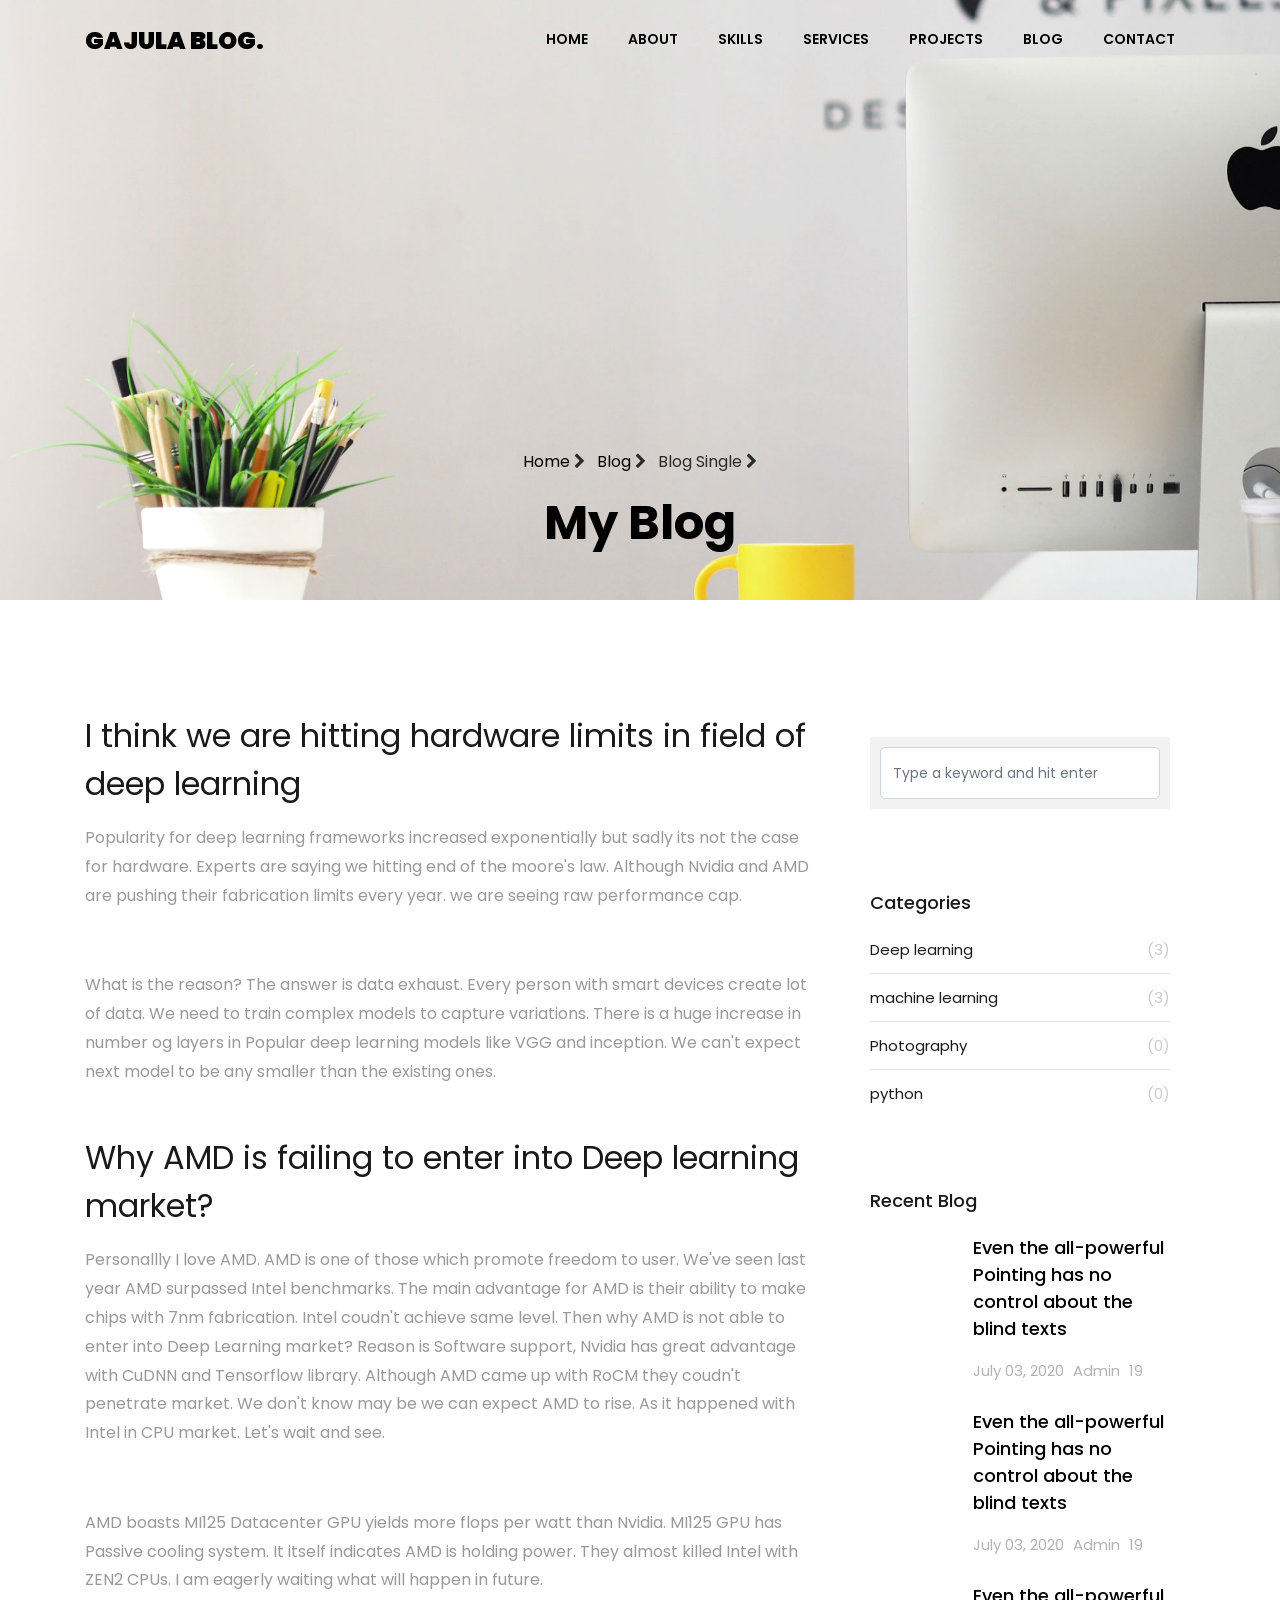
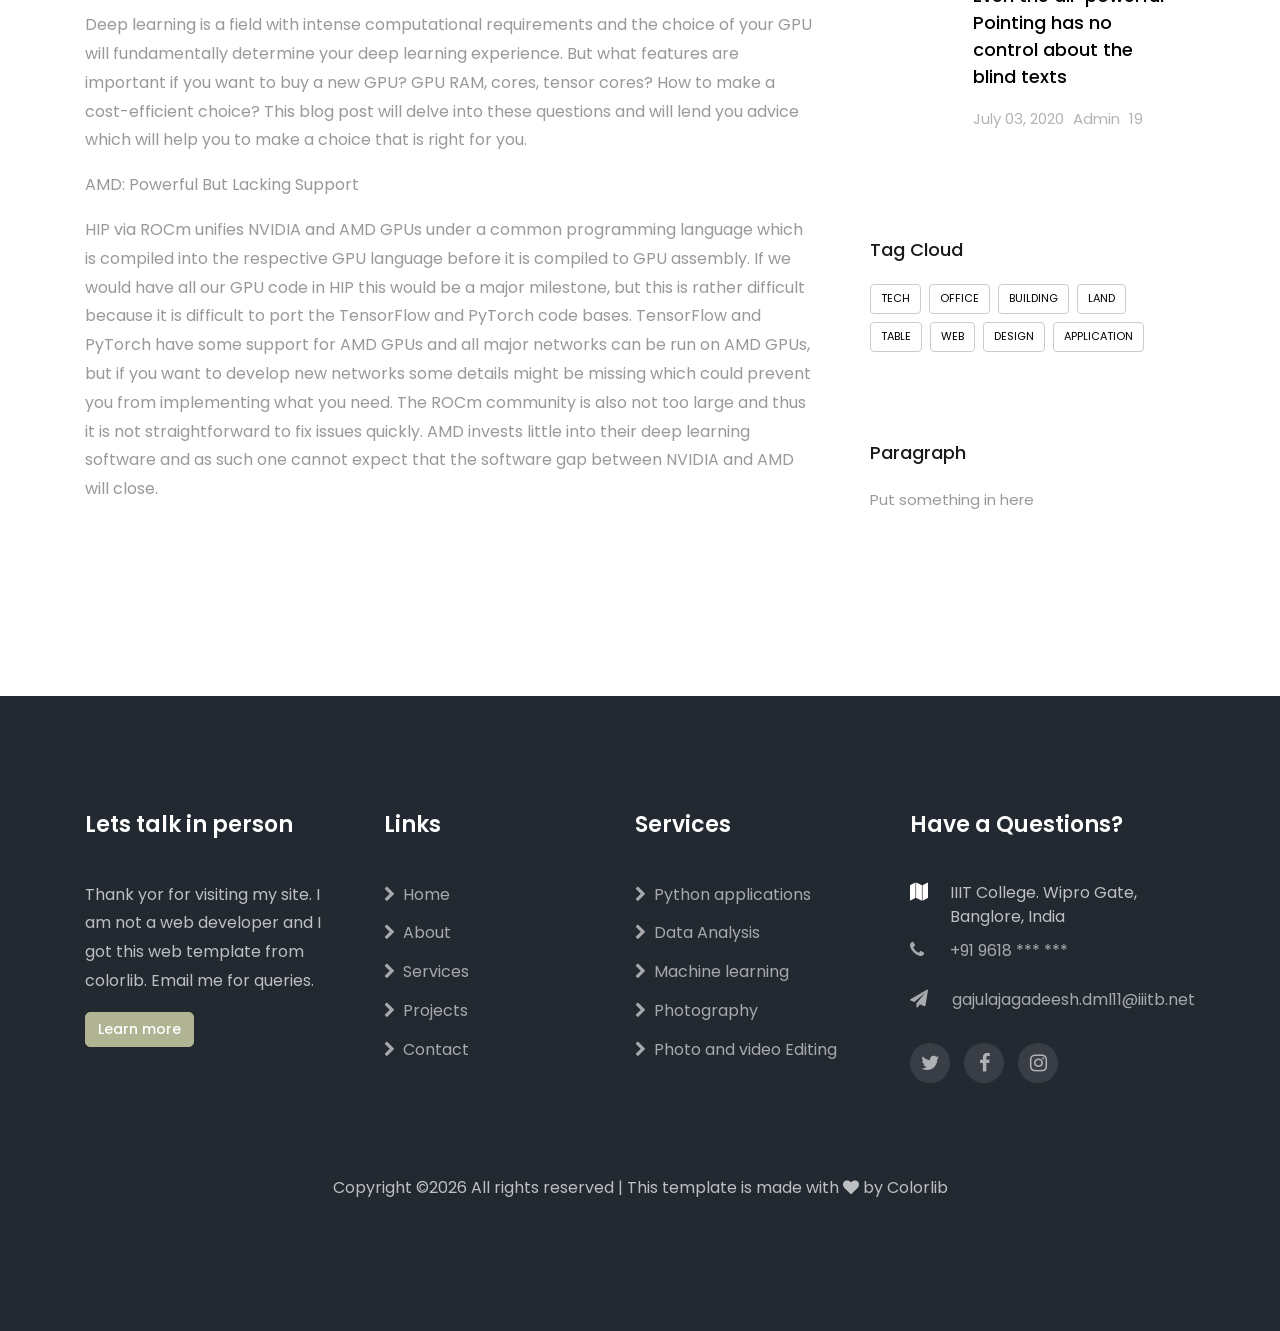
==== single.html @ 74fa5f00 "initial release" ====
<!DOCTYPE html>
<html lang="en">
<head>
  <title>Jagadeesh Gajula blog</title>
  <meta charset="utf-8">
  <meta name="viewport" content="width=device-width, initial-scale=1, shrink-to-fit=no">
  
  <link href="https://fonts.googleapis.com/css?family=Poppins:100,200,300,400,500,600,700,800,900" rel="stylesheet">

  <link rel="stylesheet" href="https://stackpath.bootstrapcdn.com/font-awesome/4.7.0/css/font-awesome.min.css">

  <link rel="stylesheet" href="css/animate.css">
  
  <link rel="stylesheet" href="css/owl.carousel.min.css">
  <link rel="stylesheet" href="css/owl.theme.default.min.css">
  <link rel="stylesheet" href="css/magnific-popup.css">
  
  <link rel="stylesheet" href="css/flaticon.css">
  <link rel="stylesheet" href="css/style.css">
</head>
<body data-spy="scroll" data-target=".site-navbar-target" data-offset="300">
 
 
  <nav class="navbar navbar-expand-lg navbar-dark ftco_navbar bg-dark ftco-navbar-light site-navbar-target" id="ftco-navbar">
   <div class="container">
     <a class="navbar-brand" href="index.html">Gajula Blog<span>.</span></a>
     <button class="navbar-toggler js-fh5co-nav-toggle fh5co-nav-toggle" type="button" data-toggle="collapse" data-target="#ftco-nav" aria-controls="ftco-nav" aria-expanded="false" aria-label="Toggle navigation">
       <span class="oi oi-menu"></span> Menu
     </button>

     <div class="collapse navbar-collapse" id="ftco-nav">
       <ul class="navbar-nav nav ml-auto">
         <li class="nav-item"><a href="index.html#home-section" class="nav-link"><span>Home</span></a></li>
         <li class="nav-item"><a href="index.html#about-section" class="nav-link"><span>About</span></a></li>
         <li class="nav-item"><a href="index.html#skills-section" class="nav-link"><span>Skills</span></a></li>
         <li class="nav-item"><a href="index.html#services-section" class="nav-link"><span>Services</span></a></li>
         <li class="nav-item"><a href="index.html#projects-section" class="nav-link"><span>Projects</span></a></li>
         <li class="nav-item"><a href="index.html#blog-section" class="nav-link"><span>Blog</span></a></li>
         <li class="nav-item"><a href="index.html#contact-section" class="nav-link"><span>Contact</span></a></li>
       </ul>
     </div>
   </div>
 </nav>
 
 <section class="hero-wrap hero-wrap-2" style="background-image: url('images/bg_4.jpg');" data-stellar-background-ratio="0.5">
  <div class="overlay"></div>
  <div class="container">
    <div class="row no-gutters slider-text align-items-end justify-content-center">
      <div class="col-md-9 ftco-animate pb-5 text-center">
       <p class="breadcrumbs"><span class="mr-2"><a href="index.html">Home <i class="fa fa-chevron-right"></i></a></span> <span class="mr-2"><a href="#">Blog <i class="fa fa-chevron-right"></i></a></span> <span>Blog Single <i class="fa fa-chevron-right"></i></span></p>
       <h1 class="mb-0 bread">My Blog</h1>
     </div>
   </div>
 </div>
</section>


<section class="ftco-section">
  <div class="container">
    <div class="row">
      <div class="col-lg-8 ftco-animate">
        <h2 class="mb-3">I think we are hitting hardware limits in field of deep learning </h2>
        <p> Popularity for deep learning frameworks increased exponentially but sadly its not the case for hardware. Experts are saying we hitting end of the moore's law. Although Nvidia and AMD are pushing their fabrication limits every year. we are seeing raw performance cap. </p>
        <p>
          <img src="images/image_3.jpg" alt="" class="img-fluid">
        </p>
        <p> What is the reason? The answer is data exhaust. Every person with smart devices create lot of data. We need to train complex models to capture variations. There is a huge increase in number og layers in Popular deep learning models like VGG and inception. We can't expect next model to be any smaller than the existing ones.  </p>
        <h2 class="mb-3 mt-5">Why AMD is failing to enter into Deep learning market?  </h2>
        <p> Personallly I love AMD. AMD is one of those which promote freedom to user. We've seen last year AMD surpassed Intel benchmarks. The main advantage for AMD is their ability to make chips with 7nm fabrication. Intel coudn't achieve same level. Then why AMD is not able to enter into Deep Learning market? Reason is Software support, Nvidia has great advantage with CuDNN and Tensorflow library. Although AMD came up with RoCM they coudn't penetrate market. We don't know may be we can expect AMD to rise. As it happened with Intel in CPU market. Let's wait and see.</p>
        <p>
          <img src="images/image_4.jpg" alt="" class="img-fluid">
        </p>
        <p>AMD boasts MI125 Datacenter GPU yields more flops per watt than Nvidia. MI125 GPU has Passive cooling system. It itself indicates AMD is holding power. They almost killed Intel with ZEN2 CPUs. I am eagerly waiting what will happen in future.</p>
        <p>Deep learning is a field with intense computational requirements and the choice of your GPU will fundamentally determine your deep learning experience. But what features are important if you want to buy a new GPU? GPU RAM, cores, tensor cores? How to make a cost-efficient choice? This blog post will delve into these questions and will lend you advice which will help you to make a choice that is right for you.</p>
        <p>AMD: Powerful But Lacking Support</p>
        <p>HIP via ROCm unifies NVIDIA and AMD GPUs under a common programming language which is compiled into the respective GPU language before it is compiled to GPU assembly. If we would have all our GPU code in HIP this would be a major milestone, but this is rather difficult because it is difficult to port the TensorFlow and PyTorch code bases. TensorFlow and PyTorch have some support for AMD GPUs and all major networks can be run on AMD GPUs, but if you want to develop new networks some details might be missing which could prevent you from implementing what you need. The ROCm community is also not too large and thus it is not straightforward to fix issues quickly. AMD invests little into their deep learning software and as such one cannot expect that the software gap between NVIDIA and AMD will close.</p>

        



       
      </div> <!-- .col-md-8 -->
      <div class="col-lg-4 sidebar ftco-animate">
        <div class="sidebar-box">
          <form action="#" class="search-form">
            <div class="form-group">
              <span class="icon icon-search"></span>
              <input type="text" class="form-control" placeholder="Type a keyword and hit enter">
            </div>
          </form>
        </div>
        <div class="sidebar-box ftco-animate">
         <h3 class="heading-sidebar">Categories</h3>
         <ul class="categories">
          <li><a href="#">Deep learning <span>(3)</span></a></li>
          <li><a href="#">machine learning <span>(3)</span></a></li>
          <li><a href="#">Photography <span>(0)</span></a></li>
          <li><a href="#">python <span>(0)</span></a></li>
        </ul>
      </div>

      <div class="sidebar-box ftco-animate">
        <h3 class="heading-sidebar">Recent Blog</h3>
        <div class="block-21 mb-4 d-flex">
          <a class="blog-img mr-4" style="background-image: url(images/image_1.jpg);"></a>
          <div class="text">
            <h3 class="heading"><a href="#">Even the all-powerful Pointing has no control about the blind texts</a></h3>
            <div class="meta">
              <div><a href="#"><span class="icon-calendar"></span> July 03, 2020</a></div>
              <div><a href="#"><span class="icon-person"></span> Admin</a></div>
              <div><a href="#"><span class="icon-chat"></span> 19</a></div>
            </div>
          </div>
        </div>
        <div class="block-21 mb-4 d-flex">
          <a class="blog-img mr-4" style="background-image: url(images/image_2.jpg);"></a>
          <div class="text">
            <h3 class="heading"><a href="#">Even the all-powerful Pointing has no control about the blind texts</a></h3>
            <div class="meta">
              <div><a href="#"><span class="icon-calendar"></span> July 03, 2020</a></div>
              <div><a href="#"><span class="icon-person"></span> Admin</a></div>
              <div><a href="#"><span class="icon-chat"></span> 19</a></div>
            </div>
          </div>
        </div>
        <div class="block-21 mb-4 d-flex">
          <a class="blog-img mr-4" style="background-image: url(images/image_3.jpg);"></a>
          <div class="text">
            <h3 class="heading"><a href="#">Even the all-powerful Pointing has no control about the blind texts</a></h3>
            <div class="meta">
              <div><a href="#"><span class="icon-calendar"></span> July 03, 2020</a></div>
              <div><a href="#"><span class="icon-person"></span> Admin</a></div>
              <div><a href="#"><span class="icon-chat"></span> 19</a></div>
            </div>
          </div>
        </div>
      </div>

      <div class="sidebar-box ftco-animate">
        <h3 class="heading-sidebar">Tag Cloud</h3>
        <div class="tagcloud">
          <a href="#" class="tag-cloud-link">tech</a>
          <a href="#" class="tag-cloud-link">office</a>
          <a href="#" class="tag-cloud-link">building</a>
          <a href="#" class="tag-cloud-link">land</a>
          <a href="#" class="tag-cloud-link">table</a>
          <a href="#" class="tag-cloud-link">web</a>
          <a href="#" class="tag-cloud-link">design</a>
          <a href="#" class="tag-cloud-link">application</a>
        </div>
      </div>

      <div class="sidebar-box ftco-animate">
        <h3 class="heading-sidebar">Paragraph</h3>
        <p>Put something in here</p>
      </div>
    </div>

  </div>
</div>
</section> <!-- .section -->


<footer class="ftco-footer ftco-section">
  <div class="container">
    <div class="row mb-5">
      <div class="col-md">
        <div class="ftco-footer-widget mb-4">
          <h2 class="ftco-heading-2">Lets talk in person</h2>
          <p>Thank yor for visiting my site. I am not a web developer and I got this web template from colorlib. Email me for queries.</p>
          <p><a href="#" class="btn btn-primary">Learn more</a></p>
        </div>
      </div>
      <div class="col-md">
        <div class="ftco-footer-widget mb-4 ml-md-4">
          <h2 class="ftco-heading-2">Links</h2>
          <ul class="list-unstyled">
            <li><a href="index.html#home-section"><span class="fa fa-chevron-right mr-2"></span>Home</a></li>
            <li><a href="index.html#about-section"><span class="fa fa-chevron-right mr-2"></span>About</a></li>
            <li><a href="index.html#services-section"><span class="fa fa-chevron-right mr-2"></span>Services</a></li>
            <li><a href="index.html#projects-section"><span class="fa fa-chevron-right mr-2"></span>Projects</a></li>
            <li><a href="index.html#contact-section"><span class="fa fa-chevron-right mr-2"></span>Contact</a></li>
          </ul>
        </div>
      </div>
      <div class="col-md">
       <div class="ftco-footer-widget mb-4">
        <h2 class="ftco-heading-2">Services</h2>
        <ul class="list-unstyled">
          <li><a href="#"><span class="fa fa-chevron-right mr-2"></span>Python applications</a></li>
          <li><a href="#"><span class="fa fa-chevron-right mr-2"></span>Data Analysis</a></li>
          <li><a href="#"><span class="fa fa-chevron-right mr-2"></span>Machine learning</a></li>
          <li><a href="#"><span class="fa fa-chevron-right mr-2"></span>Photography</a></li>
          <li><a href="#"><span class="fa fa-chevron-right mr-2"></span>Photo and video Editing</a></li>
        </ul>
      </div>
    </div>
    <div class="col-md">
      <div class="ftco-footer-widget mb-4">
       <h2 class="ftco-heading-2">Have a Questions?</h2>
       <div class="block-23 mb-3">
         <ul>
           <li><span class="icon fa fa-map marker"></span><span class="text">IIIT College. Wipro Gate, Banglore, India</span></li>
           <li><a href="#"><span class="icon fa fa-phone"></span><span class="text">+91 9618 *** ***</span></a></li>
           <li><a href="#"><span class="icon fa fa-paper-plane pr-4"></span><span class="text">gajulajagadeesh.dml11@iiitb.net</span></a></li>
         </ul>
       </div>
       <ul class="ftco-footer-social list-unstyled mt-2">
        <li class="ftco-animate"><a href="https://twitter.com/jagadeeshgajul7"><span class="fa fa-twitter"></span></a></li>
        <li class="ftco-animate"><a href="https://www.facebook.com/profile.php?id=100008511259443"><span class="fa fa-facebook"></span></a></li>
        <li class="ftco-animate"><a href="https://www.instagram.com/jagadeeshgajula/"><span class="fa fa-instagram"></span></a></li>
      </ul>
    </div>
  </div>
</div>
<div class="row">
  <div class="col-md-12 text-center">

    <p><!-- Link back to Colorlib can't be removed. Template is licensed under CC BY 3.0. -->
      Copyright &copy;<script>document.write(new Date().getFullYear());</script> All rights reserved | This template is made with <i class="fa fa-heart" aria-hidden="true"></i> by <a href="https://colorlib.com" target="_blank">Colorlib</a>
      <!-- Link back to Colorlib can't be removed. Template is licensed under CC BY 3.0. --></p>
    </div>
  </div>
</div>
</footer>



<!-- loader -->
<div id="ftco-loader" class="show fullscreen"><svg class="circular" width="48px" height="48px"><circle class="path-bg" cx="24" cy="24" r="22" fill="none" stroke-width="4" stroke="#eeeeee"/><circle class="path" cx="24" cy="24" r="22" fill="none" stroke-width="4" stroke-miterlimit="10" stroke="#F96D00"/></svg></div>


<script src="js/jquery.min.js"></script>
<script src="js/jquery-migrate-3.0.1.min.js"></script>
<script src="js/popper.min.js"></script>
<script src="js/bootstrap.min.js"></script>
<script src="js/jquery.easing.1.3.js"></script>
<script src="js/jquery.waypoints.min.js"></script>
<script src="js/jquery.stellar.min.js"></script>
<script src="js/owl.carousel.min.js"></script>
<script src="js/jquery.magnific-popup.min.js"></script>
<script src="js/jquery.animateNumber.min.js"></script>
<script src="js/scrollax.min.js"></script>
<script src="https://maps.googleapis.com/maps/api/js?key=AIzaSyBVWaKrjvy3MaE7SQ74_uJiULgl1JY0H2s&sensor=false"></script>
<script src="js/google-map.js"></script>

<script src="js/main.js"></script>

</body>
</html>
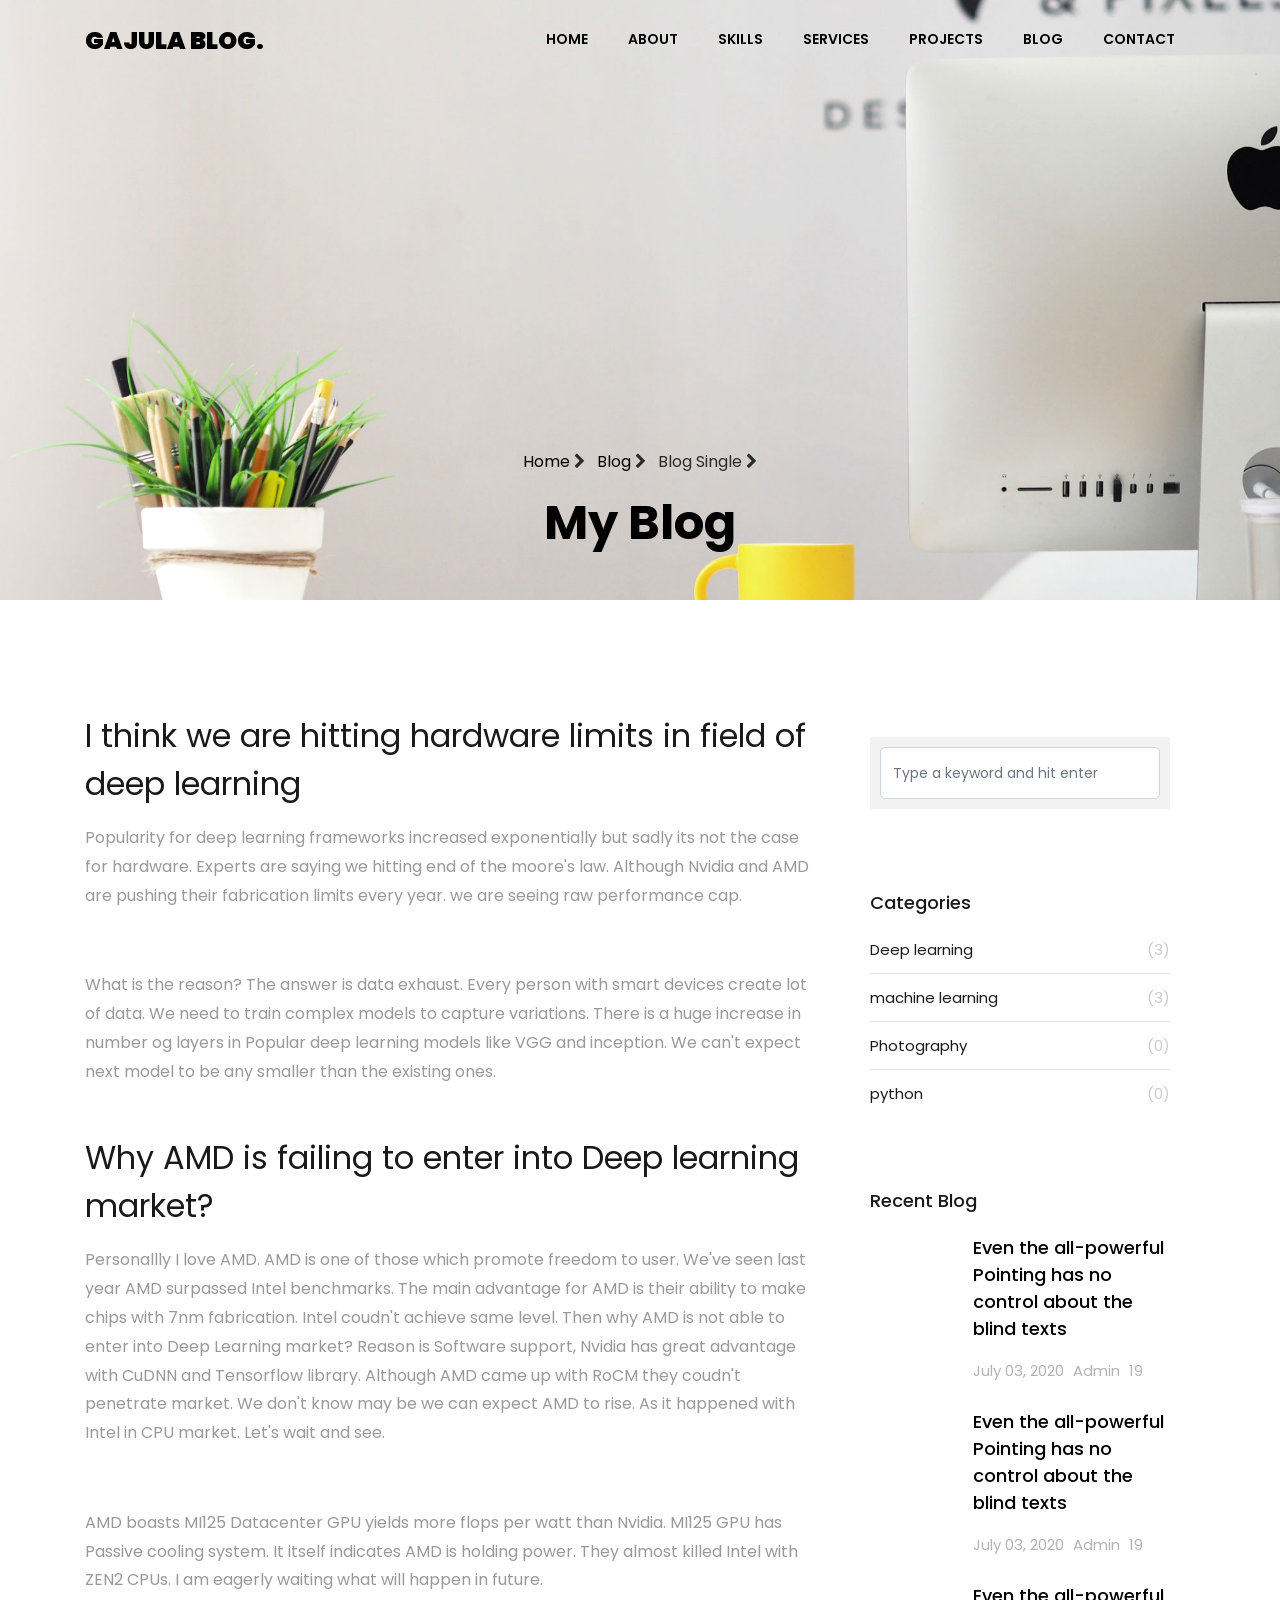
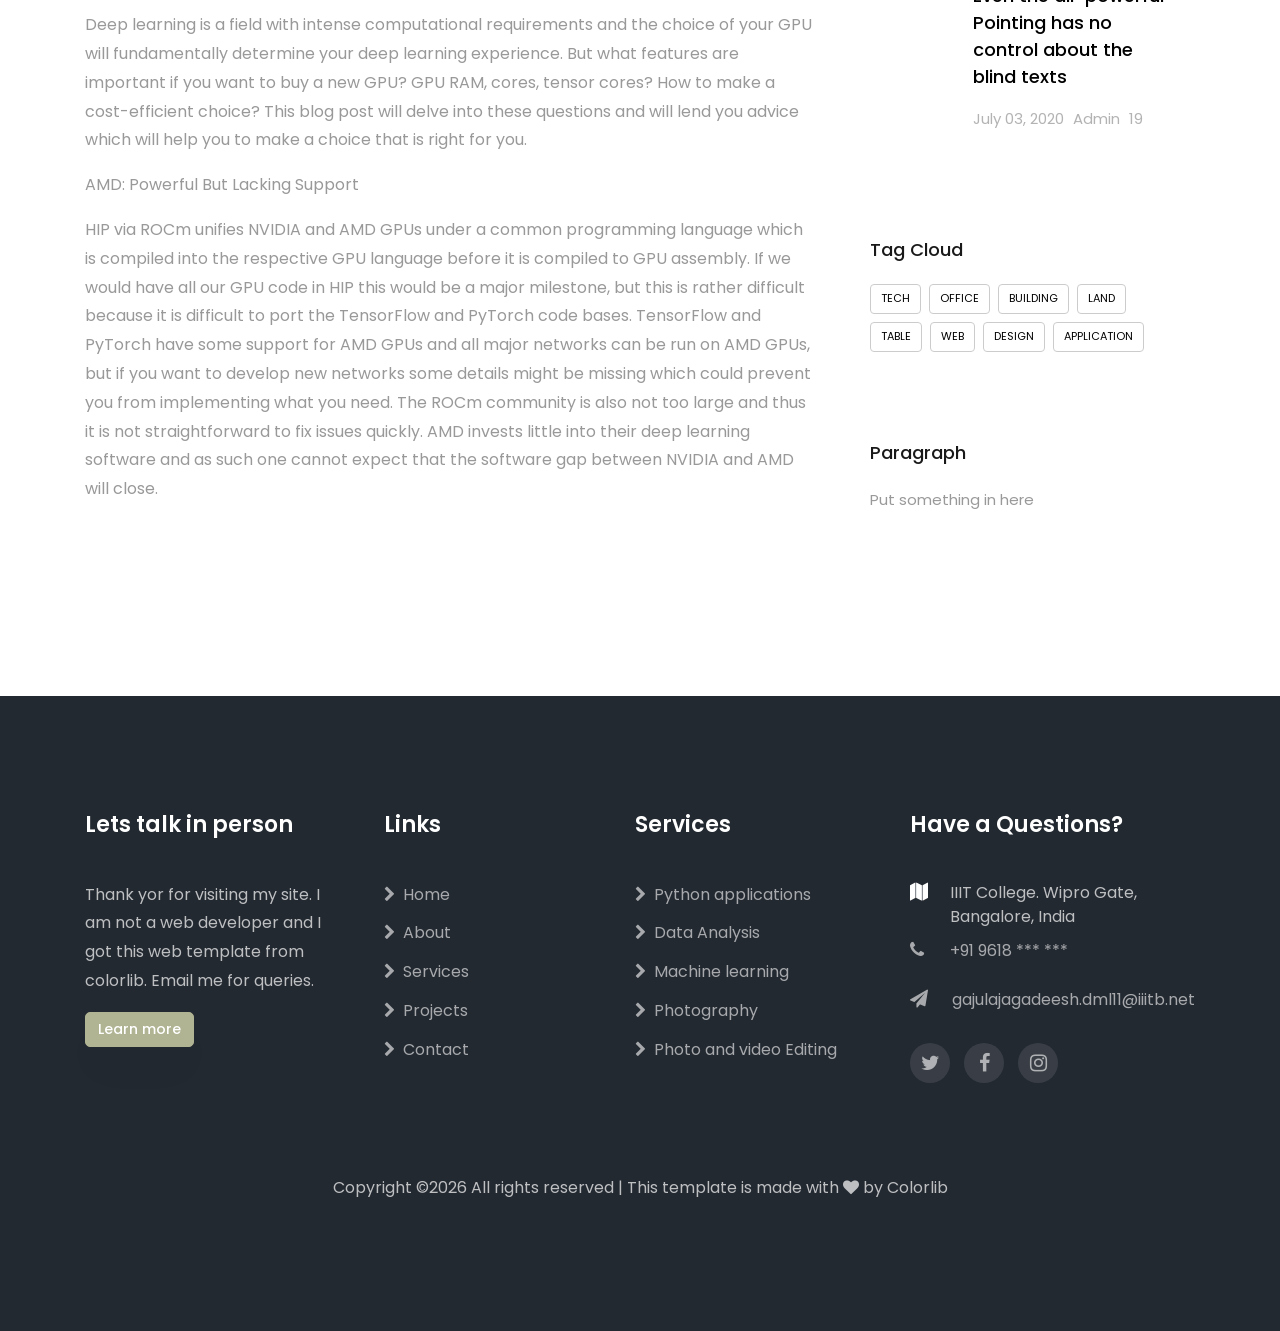
==== commit 34bab80c: "corrections" ====
--- a/single.html
+++ b/single.html
@@ -201,7 +201,7 @@
        <h2 class="ftco-heading-2">Have a Questions?</h2>
        <div class="block-23 mb-3">
          <ul>
-           <li><span class="icon fa fa-map marker"></span><span class="text">IIIT College. Wipro Gate, Banglore, India</span></li>
+           <li><span class="icon fa fa-map marker"></span><span class="text">IIIT College. Wipro Gate, Bangalore, India</span></li>
            <li><a href="#"><span class="icon fa fa-phone"></span><span class="text">+91 9618 *** ***</span></a></li>
            <li><a href="#"><span class="icon fa fa-paper-plane pr-4"></span><span class="text">gajulajagadeesh.dml11@iiitb.net</span></a></li>
          </ul>
